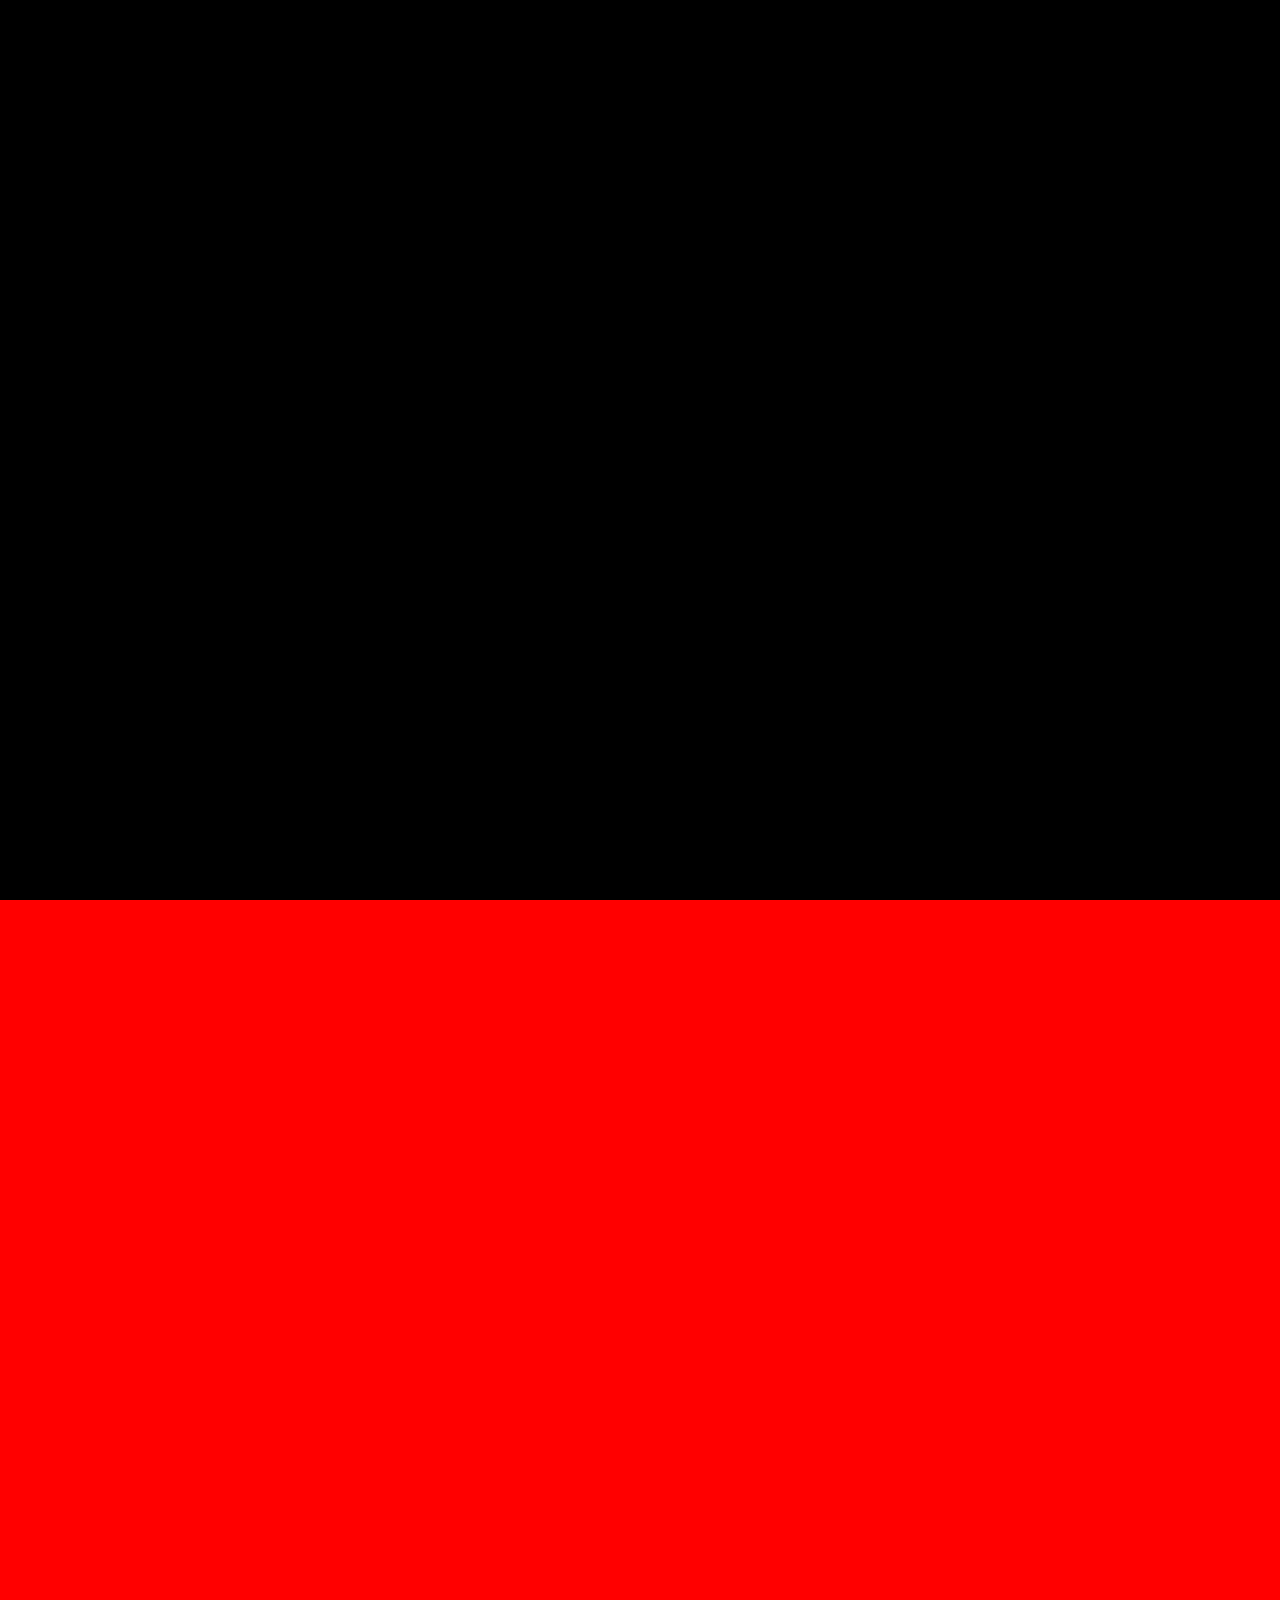
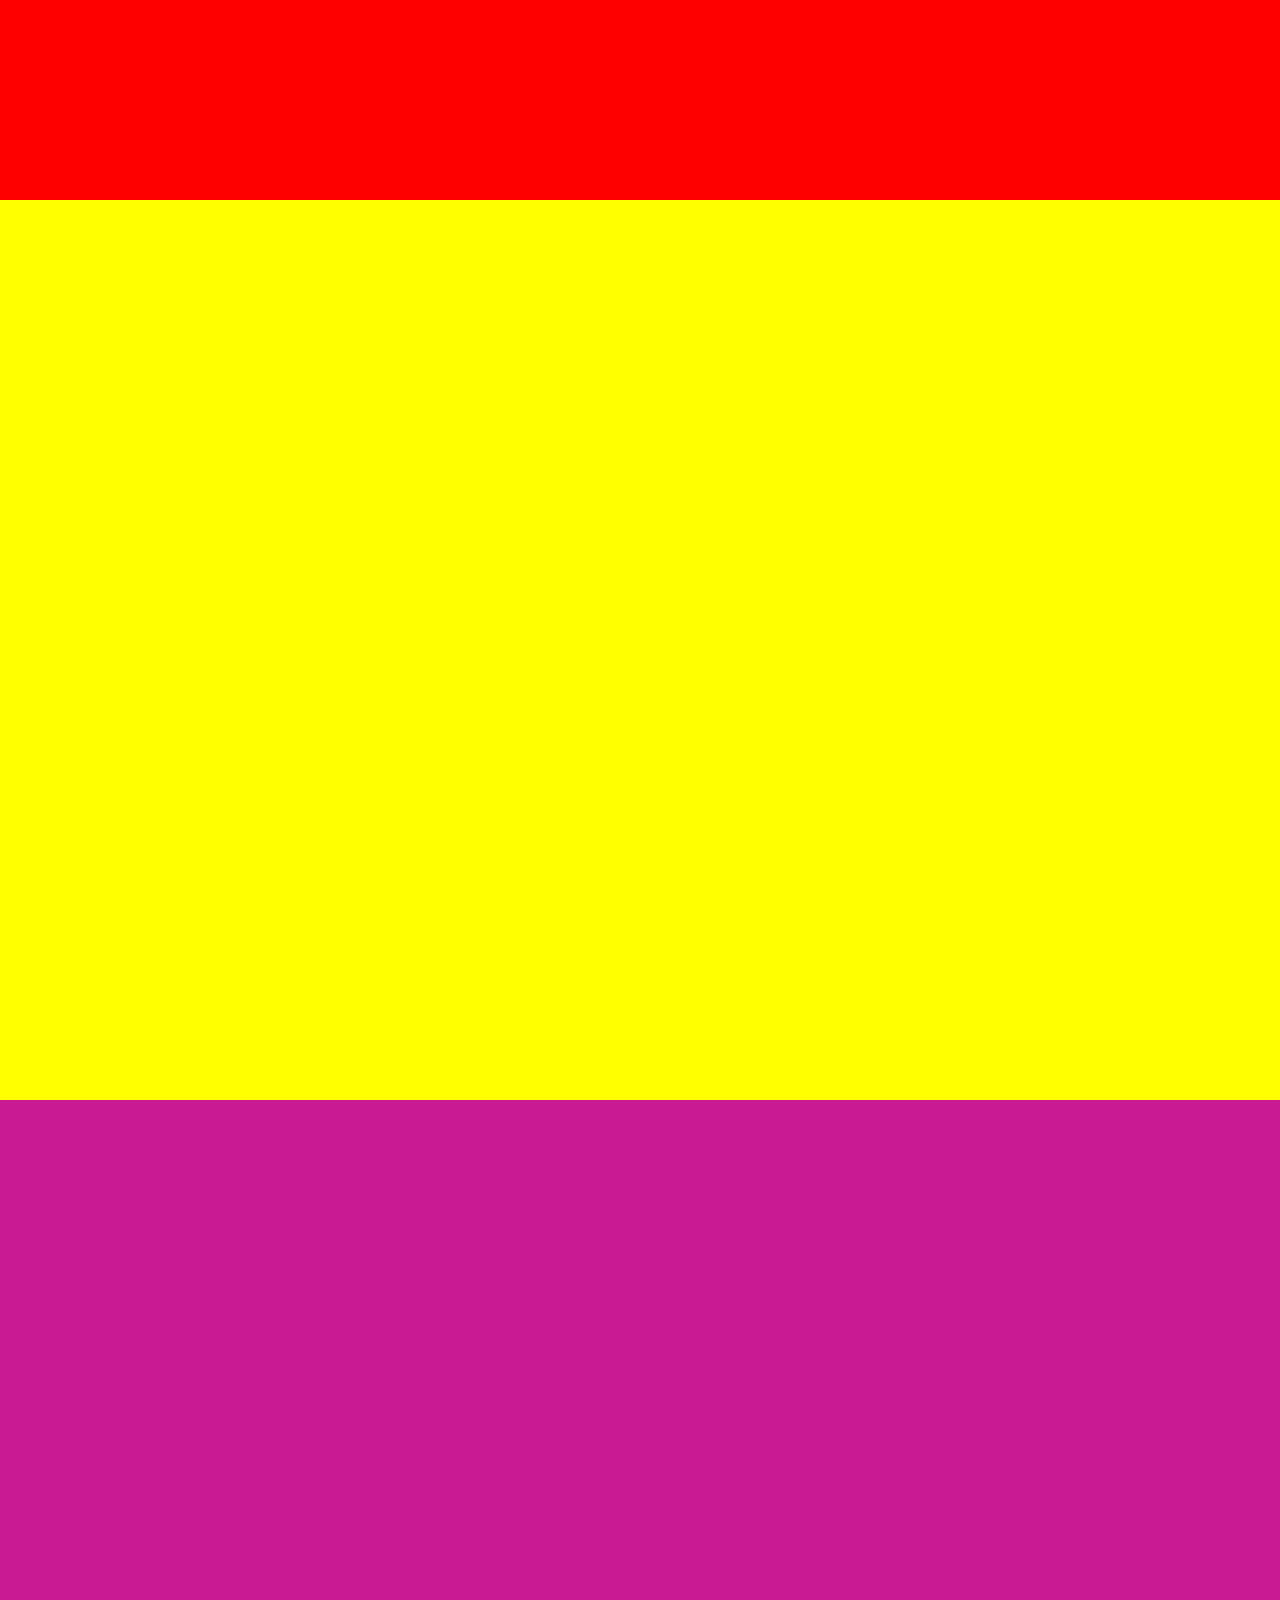
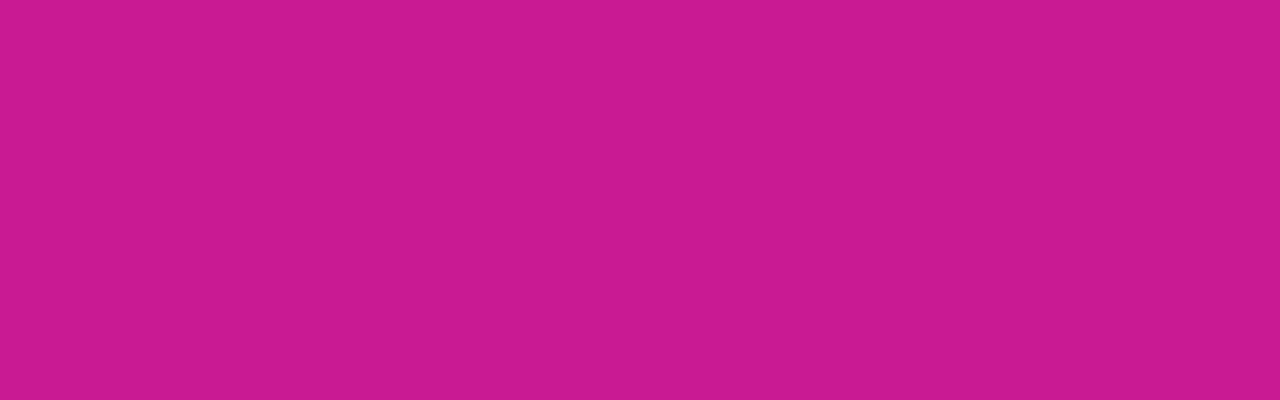
==== estudogrid.html @ 96af7d1f "Add files via upload" ====
<!DOCTYPE html>
<html lang="en">
<head>
    <meta charset="UTF-8">
    <meta http-equiv="X-UA-Compatible" content="IE=edge">
    <meta name="viewport" content="width=device-width, initial-scale=1.0">
    <title>Aprendendo Grid</title>
    <link rel="stylesheet" href="estudo.css">
</head>
<body>
    <section class="meu site">
       <div class="barra">


       </div>
       <div class="lado">
        

       </div>
       <div class="principal">
        

       </div>
       <div class="rodape">
        

       </div>
       
       

       
       
    </section>




</body>
</html>
---- estudo.css ----
* {
    margin: 0;
    padding: 0;
}
body {
    background-color: rgb(1, 219, 146);
}
.item {
    width: 100px;
    height: 100px;
    background-color: gray;
    color: coral;
    margin: 10px;
}
.conteudo {
    display: grid;
    grid-template-columns: 20% 20% 20% 20% 20%;
}
.barra {
    background-color: black;
    height: 100vh;
}
.lado {
    background-color:red;
    height: 100vh;
}
.principal {
    background-color:yellow;
    height: 100vh;
}
.rodape {
    background-color: rgb(201, 26, 148);
    height: 100vh;
}
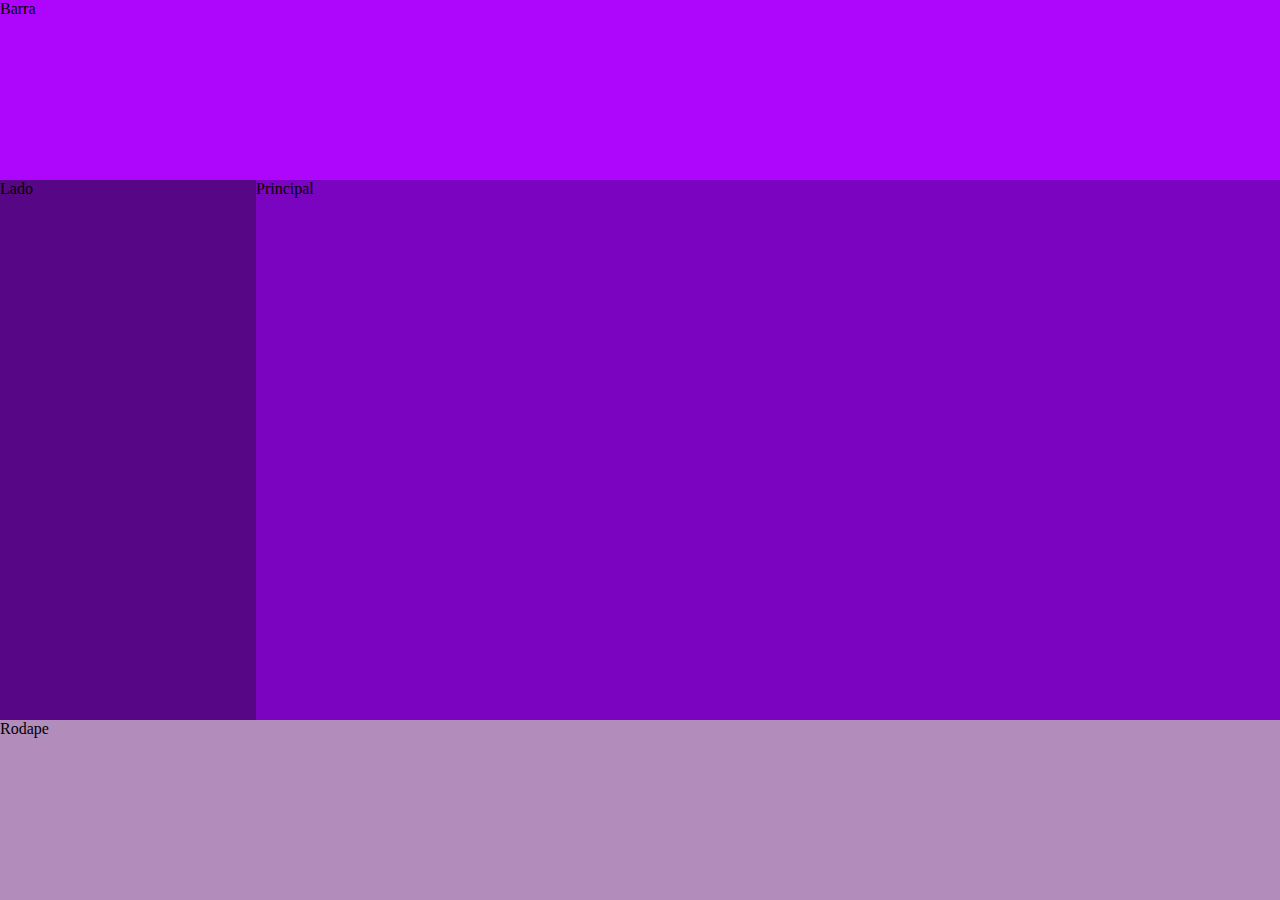
==== commit 7e54ee50: "Add files via upload" ====
--- a/estudogrid.html
+++ b/estudogrid.html
@@ -4,36 +4,26 @@
     <meta charset="UTF-8">
     <meta http-equiv="X-UA-Compatible" content="IE=edge">
     <meta name="viewport" content="width=device-width, initial-scale=1.0">
-    <title>Aprendendo Grid</title>
+    <title>Aprendendo grid</title>
     <link rel="stylesheet" href="estudo.css">
 </head>
 <body>
-    <section class="meu site">
+    <section class="meu-site">
        <div class="barra">
+         Barra
+    </div>
 
+       <div class="lado">
+        Lado
+     </div>
 
-       </div>
-       <div class="lado">
-        
+        <div class="principal">
+            Principal
+     </div>
 
-       </div>
-       <div class="principal">
-        
-
-       </div>
-       <div class="rodape">
-        
-
-       </div>
-       
-       
-
-       
-       
-    </section>
-
-
-
-
+        <div class="rodape">
+            Rodape
+   </div>
+</section>
 </body>
 </html>--- a/estudo.css
+++ b/estudo.css
@@ -1,34 +1,48 @@
-* {
+*{
     margin: 0;
     padding: 0;
 }
 body {
-    background-color: rgb(1, 219, 146);
+background-color:rgb(248, 241, 250) ;
 }
-.item {
-    width: 100px;
+.item{
+    width: 370px;
     height: 100px;
-    background-color: gray;
-    color: coral;
+    background-color: deeppink;
+    color:antiquewhite;
     margin: 10px;
 }
-.conteudo {
+.conteudo{
     display: grid;
     grid-template-columns: 20% 20% 20% 20% 20%;
+    
 }
-.barra {
-    background-color: black;
-    height: 100vh;
+.barra{
+    background-color: rgb(174, 6, 252);
+    height: 20vh;
+    grid-area: barra;
 }
-.lado {
-    background-color:red;
-    height: 100vh;
+.principal{
+    background-color: rgb(123, 4, 192);
+    height: 60vh;
+    grid-area: principal;
 }
-.principal {
-    background-color:yellow;
-    height: 100vh;
+.lado{
+    background-color: rgb(87, 6, 134);
+    height: 60vh;
+    grid-area: lado
 }
-.rodape {
-    background-color: rgb(201, 26, 148);
-    height: 100vh;
-}+.rodape{
+    background-color: rgb(178, 141, 187);
+    height: 20vh;
+    grid-area: rodape;
+}
+.meu-site {
+    display: grid;
+    grid-template-columns: 20% 80%;
+    grid-template-areas: 
+                    "barra barra"
+                    "lado principal"
+                    "rodape rodape";
+
+}
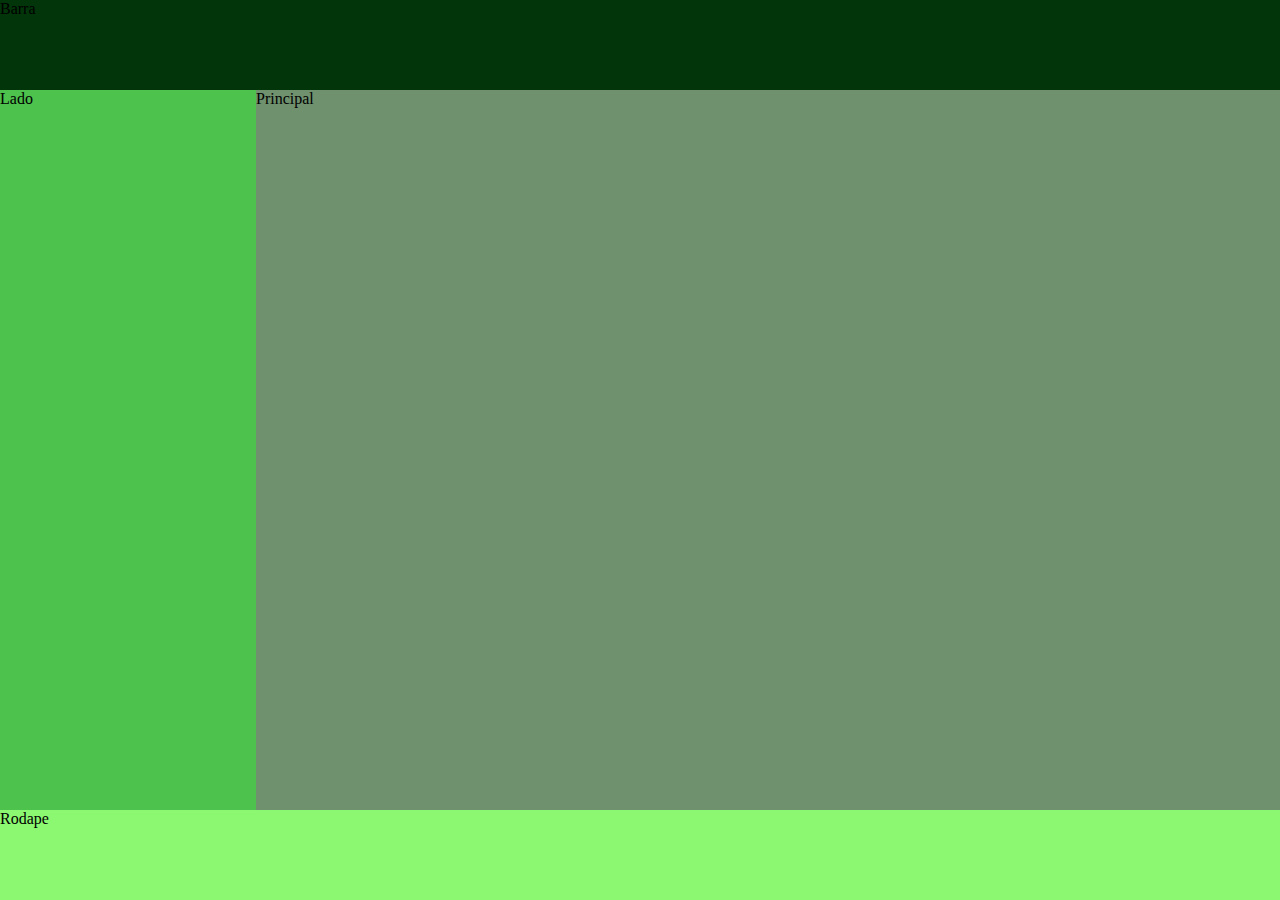
==== commit 92371764: "Add files via upload" ====
--- a/estudogrid.html
+++ b/estudogrid.html
@@ -1,29 +1,26 @@
 <!DOCTYPE html>
-<html lang="en">
+<html lang="pt-br">
 <head>
     <meta charset="UTF-8">
     <meta http-equiv="X-UA-Compatible" content="IE=edge">
     <meta name="viewport" content="width=device-width, initial-scale=1.0">
-    <title>Aprendendo grid</title>
+    <title>Aprendendo Grid</title>
     <link rel="stylesheet" href="estudo.css">
 </head>
 <body>
     <section class="meu-site">
-       <div class="barra">
-         Barra
-    </div>
-
-       <div class="lado">
-        Lado
-     </div>
-
+        <div class="barra">
+            Barra
+        </div>
+        <div class="lado">
+            Lado
+        </div>
         <div class="principal">
             Principal
-     </div>
-
+        </div>
         <div class="rodape">
             Rodape
-   </div>
-</section>
+        </div>
+    </section>
 </body>
 </html>--- a/estudo.css
+++ b/estudo.css
@@ -1,42 +1,53 @@
-*{
+* {
     margin: 0;
     padding: 0;
 }
+
 body {
-background-color:rgb(248, 241, 250) ;
+    background-color: rgb(16, 65, 109);
 }
-.item{
-    width: 370px;
+
+.item {
+    width: 15%;
     height: 100px;
-    background-color: deeppink;
-    color:antiquewhite;
+    background-color: rgb(206, 225, 241);
     margin: 10px;
+
 }
-.conteudo{
+
+
+.conteudo {
     display: grid;
     grid-template-columns: 20% 20% 20% 20% 20%;
-    
 }
-.barra{
-    background-color: rgb(174, 6, 252);
-    height: 20vh;
+
+
+.barra {
+    background-color: rgb(3, 53, 10);
+    height: 10vh;
     grid-area: barra;
 }
+
+
+
+.lado{
+    background-color: rgb(77, 194, 77);
+    height: 80vh;
+    grid-area: lado;
+}
+
 .principal{
-    background-color: rgb(123, 4, 192);
-    height: 60vh;
+    background-color: rgb(111, 145, 110);
+    height: 80vh;
     grid-area: principal;
 }
-.lado{
-    background-color: rgb(87, 6, 134);
-    height: 60vh;
-    grid-area: lado
-}
-.rodape{
-    background-color: rgb(178, 141, 187);
-    height: 20vh;
+
+.rodape {
+    background-color: rgb(140, 247, 113);
+    height: 10vh;
     grid-area: rodape;
 }
+
 .meu-site {
     display: grid;
     grid-template-columns: 20% 80%;
@@ -45,4 +56,5 @@
                     "lado principal"
                     "rodape rodape";
 
-}
+
+}